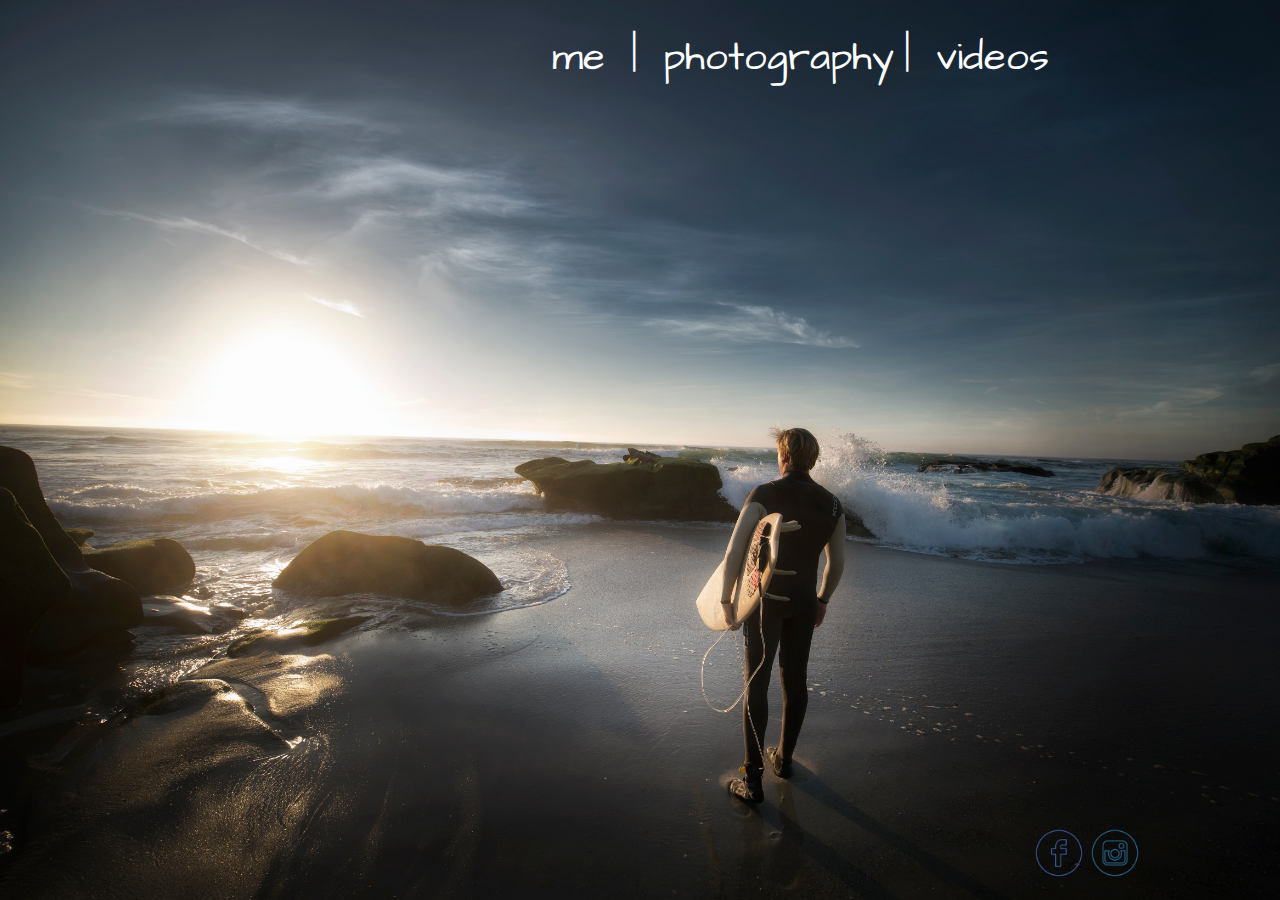
==== index.html @ ee75225e "Add files via upload" ====
<!doctype html>
<html class ="page">
<head>
<meta charset="UTF-8">
<title>Joey's Website</title>
<link href="style/style.css" type="text/css" rel="stylesheet" />
<link href="https://fonts.googleapis.com/css?family=Architects+Daughter|Bubblegum+Sans|Original+Surfer|Schoolbell" rel="stylesheet">

</head>



<nav>

<a href="Info.html"> me </a> <p class = "home">|</p>
<a href="pictures/pictures.html"> photography  </a><p class = "home">|</p>
<a href="videos/videos.html"> videos </a>
</nav>

<footer>
<div class="social"><a href="https://www.facebook.com/joey.kraker"><img src="facebook.png" width ="50px" alt="facebook"></a>
<a href="https://instagram.com/joeykraker"><img src="Instagram.png" width ="50px" alt="instagram"></a>
</div>
</footer>


</html>
---- style/style.css ----
@charset "UTF-8";
/* CSS Document */

footer {
  position: absolute;
  right: 0;
  bottom: 0;
  left: 0;
  padding: 1rem;

  text-align: center;
}

html.page { 
  background: url(../joey.jpg) no-repeat center center fixed; 
  -webkit-background-size: cover;
  -moz-background-size: cover;
  -o-background-size: cover;
  background-size: cover;
}
body {
	width:2200px;
	padding:0px 0px 0px 0px;
		margin: 20px auto;

}
body.info {
	width:960px;
	padding:0px 0px 0px 0px;
	margin: 0px;

	
}
div.center{
	margin: 10px 0px 0px 500px;
		width: 1500px;

}
figure.right {
	float:right;
}
figure.left {
	float:left;
	
}
body.pictures {
	display: inline-block;
    margin: 0px auto;
    text-align: center;
}
p
{
    display:inline;
	font-family: 'Architects Daughter', cursive;
}
div {
	width: 1000px;
	text-align: center;
	font-family: 'Architects Daughter', cursive;
}
p.home {
	color: #FFFFFF;	
}
	nav.other{
	color: #C9A67F;
	
}

p.info{
		display: inline;
		float: left;}
nav{
 

    margin:0;
    padding:0;
    text-align:center;
}
nav li{
    display:inline;
}
nav a{
    display:inline-block;
    padding:10px;
}
nav {
	font-family: 'Architects Daughter', cursive;
	font-size: 40px;
	width: 600px;
	text-align: center;
		margin: 0px 200px auto 500px;

	}
	
nav a {
	
	color: #FFFFFF;
	text-decoration: none;
	
	}
	nav.other a{
	color: #C9A67F;
	
}
nav a:hover {
	color: #C9A67F;
	font-size: 50px;
	font-family: 'Schoolbell', cursive;
	text-align: center;
	margin: 0 auto;
	transition: ease-in-out 0.5s;
	
}


nav.other {
	font-family: 'Architects Daughter', cursive;
	font-size: 40px;
	width: 940px;
	text-align: center;
	margin: 0px 200px auto 500px;
	
}


div.social{
	text-align: right;
	display:block;
	margin: 0 auto;
	padding: 0px 10px 0px 10px;
}
figure.info{ float:right;
	display:inline;
}
div.info{
		float: right;
		display:inline;	
}
p.info {
	width:600px;	
	margin: 20px;
	
}
img.pano{
margin: 0px 500px;

}
div.first{
	
	margin:20px 653px;
		width: 640px;

}

div.second{
	margin: 20px 650px;
	width: 640px;
}
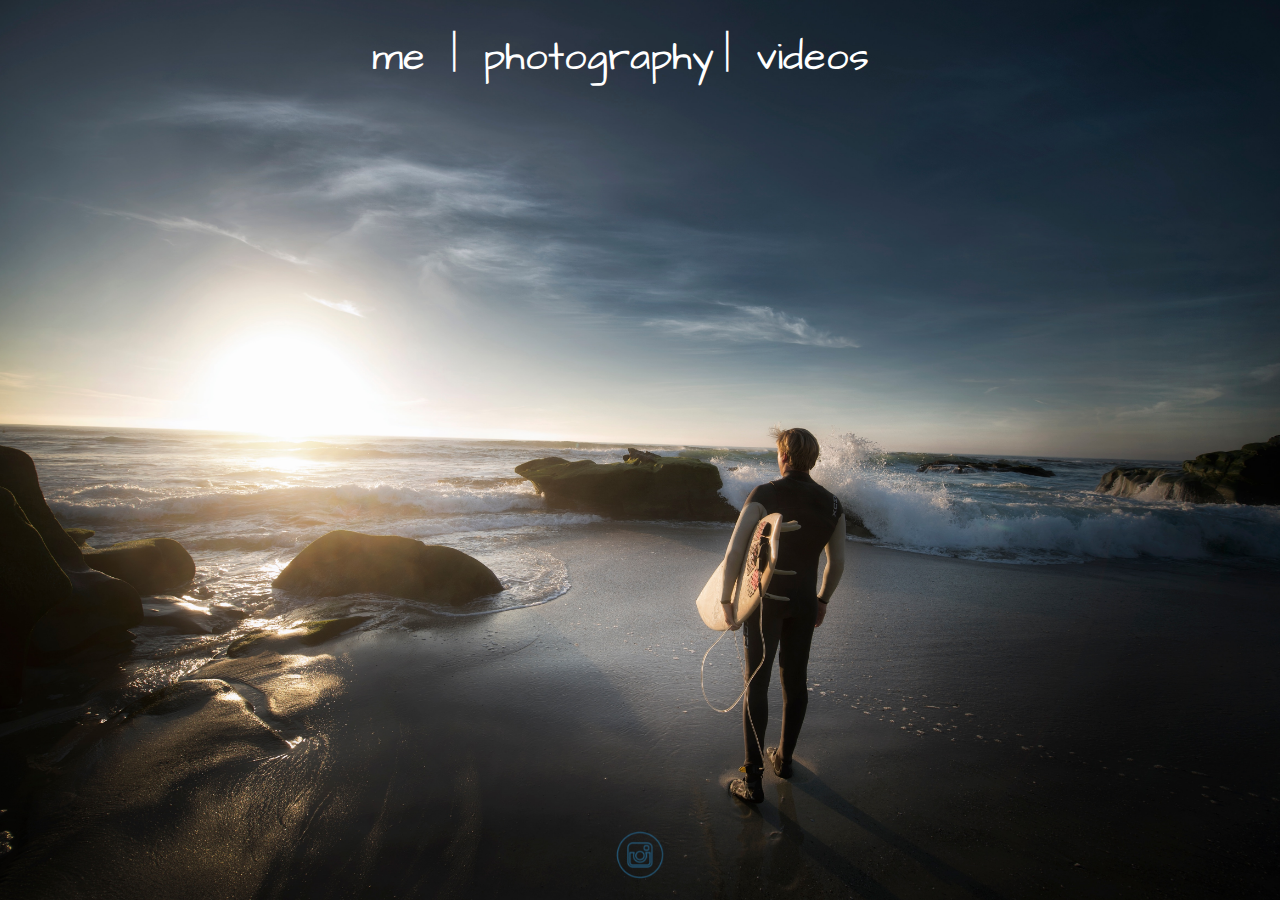
==== commit d3096d32: "Add files via upload" ====
--- a/index.html
+++ b/index.html
@@ -18,8 +18,7 @@
 </nav>
 
 <footer>
-<div class="social"><a href="https://www.facebook.com/joey.kraker"><img src="facebook.png" width ="50px" alt="facebook"></a>
-<a href="https://instagram.com/joeykraker"><img src="Instagram.png" width ="50px" alt="instagram"></a>
+<a href="https://instagram.com/surferjoeykraker"><img src="Instagram.png" width ="50px" alt="instagram"></a>
 </div>
 </footer>
 
--- a/style/style.css
+++ b/style/style.css
@@ -2,7 +2,7 @@
 /* CSS Document */
 
 footer {
-  position: absolute;
+  position: fixed;
   right: 0;
   bottom: 0;
   left: 0;
@@ -19,35 +19,31 @@
   background-size: cover;
 }
 body {
-	width:2200px;
+	width:1200px;
 	padding:0px 0px 0px 0px;
-		margin: 20px auto;
+	margin: 20px 20px;
 
 }
 body.info {
 	width:960px;
 	padding:0px 0px 0px 0px;
 	margin: 0px;
+}
 
-	
+body.pictures{
+	width: 1300px;
 }
 div.center{
-	margin: 10px 0px 0px 500px;
-		width: 1500px;
+	margin: 10px 0px 0px 0px;
+		width: 1100px;
 
 }
-figure.right {
-	float:right;
-}
-figure.left {
-	float:left;
-	
-}
-body.pictures {
-	display: inline-block;
-    margin: 0px auto;
-    text-align: center;
-}
+img {display:inline;}
+
+figure {diplay: inline-block;
+	width:550px;
+	float: left;}
+
 p
 {
     display:inline;
@@ -88,7 +84,7 @@
 	font-size: 40px;
 	width: 600px;
 	text-align: center;
-		margin: 0px 200px auto 500px;
+		margin: 0px 250px auto 300px;
 
 	}
 	
@@ -105,7 +101,6 @@
 nav a:hover {
 	color: #C9A67F;
 	font-size: 50px;
-	font-family: 'Schoolbell', cursive;
 	text-align: center;
 	margin: 0 auto;
 	transition: ease-in-out 0.5s;
@@ -118,7 +113,7 @@
 	font-size: 40px;
 	width: 940px;
 	text-align: center;
-	margin: 0px 200px auto 500px;
+	margin: 0px 200px auto 100px;
 	
 }
 
@@ -126,33 +121,30 @@
 div.social{
 	text-align: right;
 	display:block;
-	margin: 0 auto;
 	padding: 0px 10px 0px 10px;
 }
-figure.info{ float:right;
-	display:inline;
+
+p.info {
+	width:500px;	
+	margin: 20px 0px 30px 30px;
 }
-div.info{
-		float: right;
-		display:inline;	
+img.pano{
+margin: 25px 25px;
+
 }
-p.info {
-	width:600px;	
-	margin: 20px;
+img.info{
+	margin: 30px 0px 0px;
 	
 }
-img.pano{
-margin: 0px 500px;
 
-}
-div.first{
+div.second {
+	margin:30px 278px;
+	width: 580px
 	
-	margin:20px 653px;
-		width: 640px;
-
 }
 
-div.second{
-	margin: 20px 650px;
-	width: 640px;
-}+div.pic {
+	width: 500px;
+	
+	
+}
